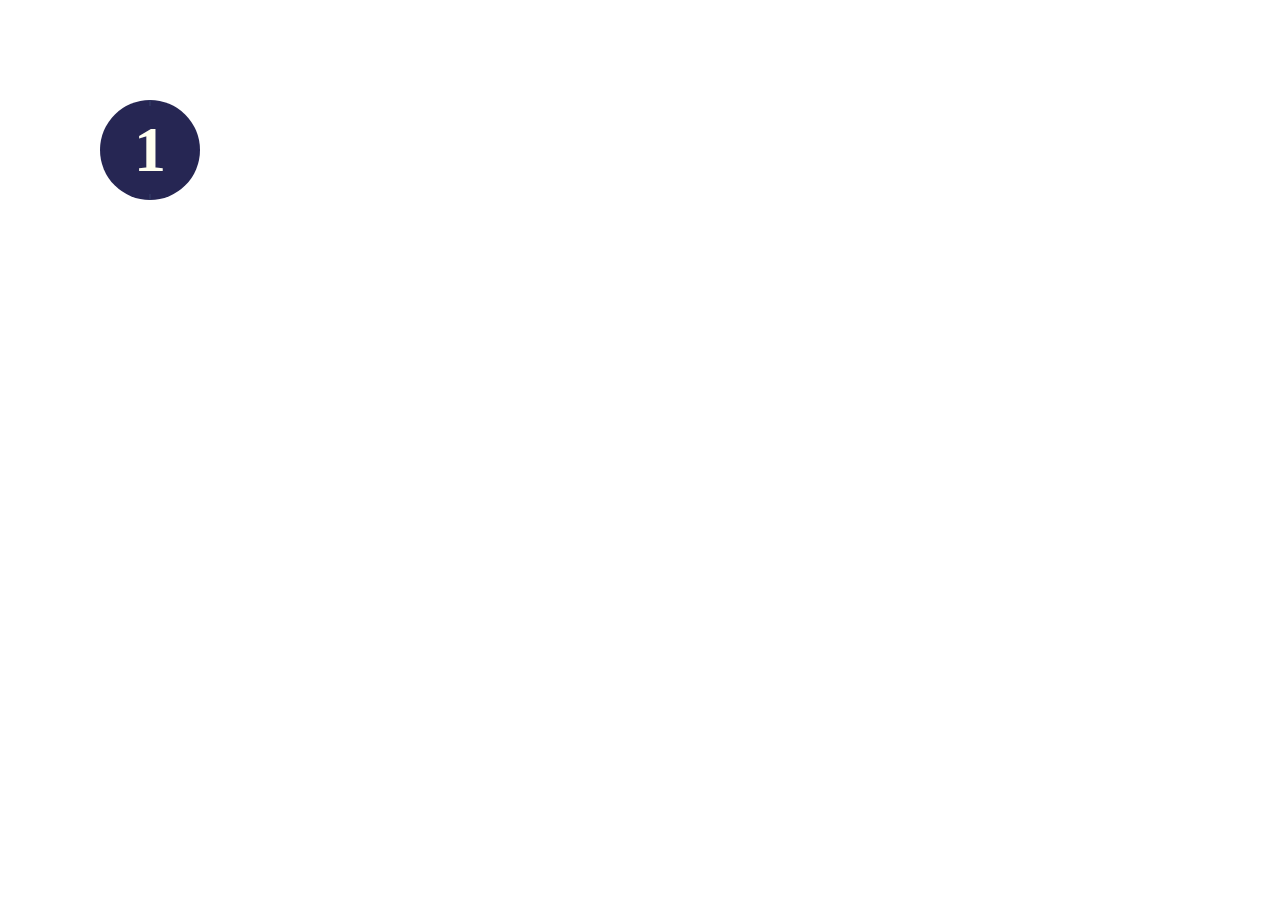
==== public/views/css/homewok-loader/index.html @ a9a567db "CSS HW 7" ====
<!DOCTYPE html>
<html lang="en">
  <head>
    <meta charset="UTF-8" />
    <meta name="viewport" content="width=device-width, initial-scale=1" />
    <title>CSS loader</title>
    <style>a,abbr,acronym,address,applet,article,aside,audio,b,big,blockquote,body,canvas,caption,center,cite,code,dd,del,details,dfn,div,dl,dt,em,embed,fieldset,figcaption,figure,footer,form,h1,h2,h3,h4,h5,h6,header,hgroup,html,i,iframe,img,ins,kbd,label,legend,li,mark,menu,nav,object,ol,output,p,pre,q,ruby,s,samp,section,small,span,strike,strong,sub,summary,sup,table,tbody,td,tfoot,th,thead,time,tr,tt,u,ul,var,video{margin:0;padding:0;border:0;font:inherit;font-size:100%;vertical-align:baseline}html{line-height:1}ol,ul{list-style:none}table{border-collapse:collapse;border-spacing:0}caption,td,th{text-align:left;font-weight:400;vertical-align:middle}blockquote,q{quotes:none}blockquote:after,blockquote:before,q:after,q:before{content:"";content:none}a img{border:none}article,aside,details,figcaption,figure,footer,header,hgroup,main,menu,nav,section,summary{display:block}button,input,optgroup,select,textarea{background:0 0;border:0;padding:0;margin:0;font:inherit;color:inherit;box-shadow:none}button{height:auto;cursor:pointer}button:focus{outline:0}button::-moz-focus-inner{outline:0;border:0;padding:0}
    </style>
    <link rel="stylesheet" href="css/style.css" />
  </head>
  <body>
    <div class="loader">
      <div class="loader-half loader-half-left">
        <div class="loader-indicator loader-indicator-left"></div>
      </div>
      <div class="loader-center">
        
      </div>
      <div class="loader-half loader-half-right">
        <div class="loader-indicator loader-indicator-right"></div>
      </div>
    </div>
  </body>
</html>
---- public/views/css/homewok-loader/css/style.css ----
* {
  box-sizing: border-box;
}
body {
  font: bold 4em/1 Times;
}
.loader {
  margin: 100px;
  width: 100px;
  height: 100px;
  border-radius: 50%;
  position: relative;
  background-color: #262653;
}
.loader-half {
  width: 50%;
  height: 100%;
  overflow: hidden;
  position: absolute;
  top: 0;
  left: 0;
}
.loader-half-right {
  right: 0;
  left: auto;
}
.loader-center {
  position: relative;
  width: 1em;
  height: 1em;
  margin: .2em auto;
}
.loader-center:after {
  content: "12345678910";
  display: flex;
  line-height: 100px;
  margin: auto;
  width: .5em;
  color: ivory;
  overflow: hidden;
  animation: timing 10s forwards step-end;
  }
.loader-indicator {
  width: 200%;
  height: 100%;
  border-radius: 50%;
  border: 6px solid skyblue;
  border-bottom-color: transparent;
  position: absolute;
  top: 0;
  left: 0;
}
.loader-indicator-left {
  border-right-color: transparent;
  transform: rotate(-225deg);
  animation: rotate-left-side 5s 5s linear forwards;
}
.loader-indicator-right {
  border-left-color: transparent;
  right: 0;
  left: auto;
  transform: rotate(-135deg);
  animation: rotate-right-side 5s linear forwards;
}
@keyframes rotate-right-side {
  from {
    transform: rotate(-135deg);
  }
  to {
    transform: rotate(45deg);
  }
}
@keyframes rotate-left-side {
  from {
    transform: rotate(-225deg);
  }
  to {
    transform: rotate(-45deg);
  }
}
@keyframes timing {
  10%{
    text-indent: -.5em;
  }
  20%{
    text-indent: -1em;
  }
  30%{
   text-indent: -1.5em;
  }
  40%{
    text-indent: -2em;
  }
  50%{
    text-indent: -2.5em;
  }
  60%{
    text-indent: -3em;
  }
  70%{
    text-indent: -3.5em;
  }
  80%{
    text-indent: -4em;
  }
  90%{
    width: 1em;
    text-indent: -4.5em;
  }
}
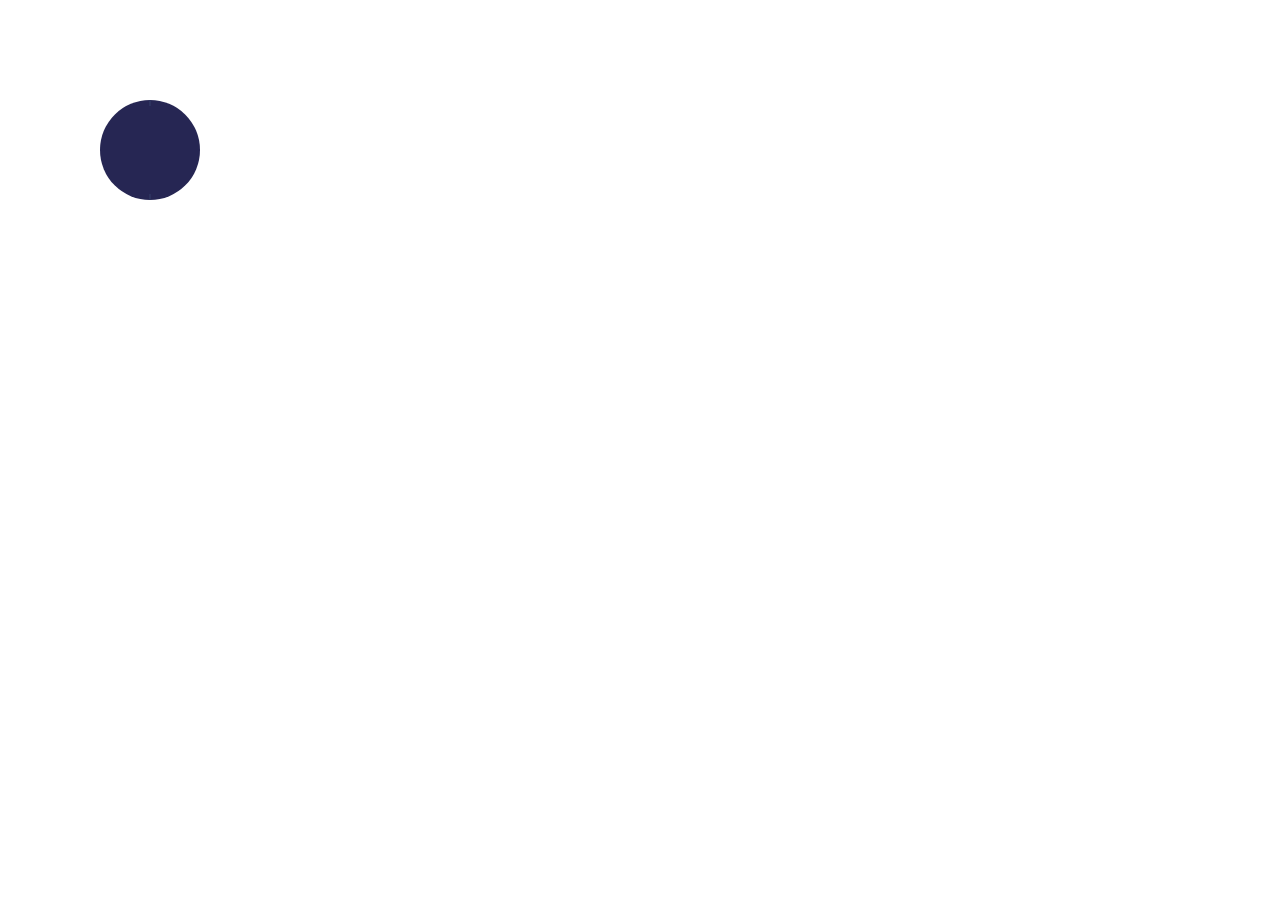
==== commit 9eba8663: "CSS HW 7 fixes 1" ====
--- a/public/views/css/homewok-loader/index.html
+++ b/public/views/css/homewok-loader/index.html
@@ -13,9 +13,6 @@
       <div class="loader-half loader-half-left">
         <div class="loader-indicator loader-indicator-left"></div>
       </div>
-      <div class="loader-center">
-        
-      </div>
       <div class="loader-half loader-half-right">
         <div class="loader-indicator loader-indicator-right"></div>
       </div>
--- a/public/views/css/homewok-loader/css/style.css
+++ b/public/views/css/homewok-loader/css/style.css
@@ -24,14 +24,9 @@
   right: 0;
   left: auto;
 }
-.loader-center {
+.loader:after {
+  content: "";
   position: relative;
-  width: 1em;
-  height: 1em;
-  margin: .2em auto;
-}
-.loader-center:after {
-  content: "12345678910";
   display: flex;
   line-height: 100px;
   margin: auto;
@@ -79,32 +74,35 @@
   }
 }
 @keyframes timing {
+  0%{
+    content: "1";
+  }
   10%{
-    text-indent: -.5em;
+    content: "2";
   }
   20%{
-    text-indent: -1em;
+    content: "3";
   }
   30%{
-   text-indent: -1.5em;
+    content: "4";
   }
   40%{
-    text-indent: -2em;
+    content: "5";
   }
   50%{
-    text-indent: -2.5em;
+    content: "6";
   }
   60%{
-    text-indent: -3em;
+    content: "7";
   }
   70%{
-    text-indent: -3.5em;
-  }
+    content: "8";
+   }
   80%{
-    text-indent: -4em;
+    content: "9";
   }
   90%{
+    content: "10";
     width: 1em;
-    text-indent: -4.5em;
   }
 }
